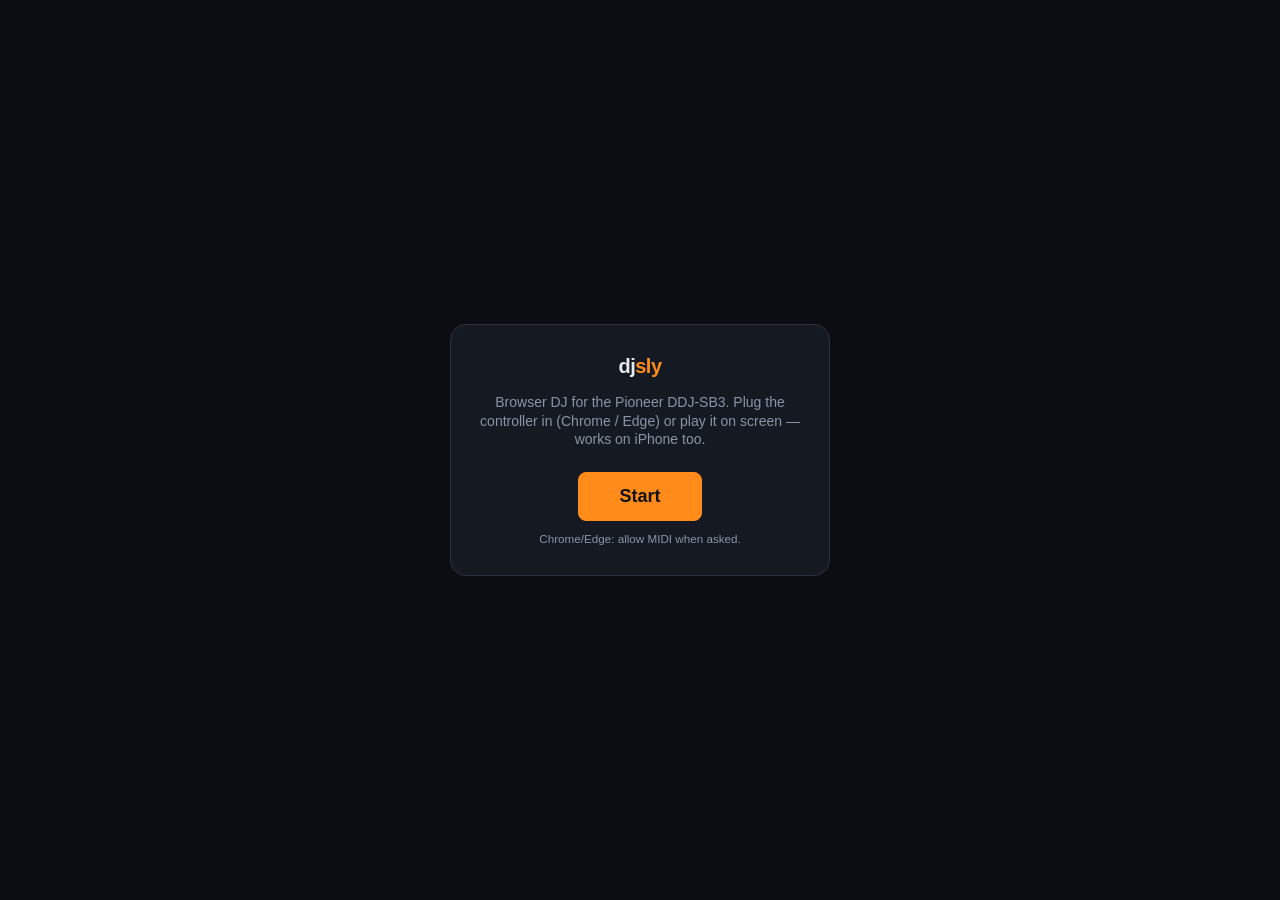
==== index.html @ 4628564f "feat: ddj-sb3 web dj player Two-deck browser DJ for the Pioneer DDJ-SB3 with an on-screen skin that " ====
<!doctype html>
<html lang="en">
<head>
<meta charset="utf-8">
<meta name="viewport" content="width=device-width, initial-scale=1, viewport-fit=cover, user-scalable=no">
<meta name="theme-color" content="#0b0d12">
<meta name="apple-mobile-web-app-capable" content="yes">
<meta name="apple-mobile-web-app-status-bar-style" content="black-translucent">
<meta name="apple-mobile-web-app-title" content="djsly">
<title>djsly — DDJ-SB3 Web DJ</title>
<link rel="manifest" href="manifest.webmanifest">
<link rel="icon" href="icon.svg" type="image/svg+xml">
<link rel="apple-touch-icon" href="icon-192.png">
<link rel="stylesheet" href="style.css">
</head>
<body>
<div id="gate">
  <div class="gate-card">
    <div class="logo">dj<span>sly</span></div>
    <p>Browser DJ for the Pioneer DDJ‑SB3. Plug the controller in (Chrome / Edge) or play it on screen — works on iPhone too.</p>
    <button id="start" class="primary">Start</button>
    <small id="gateNote"></small>
  </div>
</div>

<header class="top">
  <div class="logo">dj<span>sly</span></div>
  <nav class="tabs" id="tabs">
    <button data-view="mix" class="on">Decks</button>
    <button data-view="pads">Drumpad</button>
    <button data-view="library">Library</button>
  </nav>
  <div class="status">
    <span id="midiStatus" title="Web MIDI">no controller</span>
    <button id="split" class="chip" title="Master in left ear, cue in right ear">Split cue</button>
    <button id="rec" class="chip rec">● Rec</button>
    <button id="addBtn" class="chip">+ Tracks</button>
    <input id="fileIn" type="file" accept="audio/*,.mp3,.m4a,.wav,.aac,.flac,.ogg" multiple hidden>
  </div>
</header>

<section class="wave-strip">
  <div class="deck-info" id="info0">
    <div class="title">No track</div>
    <div class="meta"><span class="artist">Load A</span><span class="bpm">--.-</span><span class="time">-00:00.0</span><span class="elapsed">00:00.0</span></div>
    <canvas class="overview" id="ov0"></canvas>
  </div>
  <div class="scrollwrap"><canvas id="scroll" class="scroll"></canvas></div>
  <div class="deck-info right" id="info1">
    <div class="title">No track</div>
    <div class="meta"><span class="artist">Load B</span><span class="bpm">--.-</span><span class="time">-00:00.0</span><span class="elapsed">00:00.0</span></div>
    <canvas class="overview" id="ov1"></canvas>
  </div>
</section>

<main id="views">
  <!-- ================= DECKS + MIXER ================= -->
  <section class="view on" data-view="mix">
    <div class="mobile-tabs" id="mobileTabs">
      <button data-part="deck0" class="on">Deck A</button><button data-part="mixer">Mixer</button><button data-part="deck1">Deck B</button>
    </div>
    <div class="controller">
      <div class="deck part on" data-part="deck0" id="deck0"></div>
      <div class="mixer part" data-part="mixer" id="mixer"></div>
      <div class="deck part" data-part="deck1" id="deck1"></div>
    </div>
  </section>

  <!-- ================= DRUMPAD ================= -->
  <section class="view" data-view="pads">
    <div class="pads-head">
      <h2>Drumpad <small>16 slots · SB3 SAMPLER mode (deck A pads = 1–8, deck B = 9–16)</small></h2>
      <label>Vol <input id="samplerVol" type="range" min="0" max="1" step="0.01" value="0.9"></label>
      <button id="kitReset" class="chip">Reset kit</button>
      <input id="padFile" type="file" accept="audio/*" hidden>
    </div>
    <div class="drumpad" id="drumpad"></div>
    <p class="hint">Tap to play · long‑press (or right‑click) a pad to load your own sample · keys 1234 / QWER / ASDF / ZXCV</p>
  </section>

  <!-- ================= LIBRARY ================= -->
  <section class="view" data-view="library">
    <div class="lib-head">
      <h2>Library</h2>
      <button id="addBtn2" class="primary">+ Add tracks</button>
      <span class="hint">MP3 / M4A / WAV / FLAC from Files, iCloud Drive, or drag &amp; drop. Stored on this device.</span>
    </div>
    <div class="lib-list" id="libList"><div class="empty">No tracks yet. Add some.</div></div>
  </section>
</main>

<div class="toast"></div>
<div id="drop">Drop tracks to add them to the library</div>
<script type="module" src="js/app.js"></script>
</body>
</html>
---- style.css ----
:root{--bg:#0b0d12;--panel:#151a22;--panel2:#1c222c;--line:#2a323f;--text:#e6ebf2;--dim:#8a94a6;--acc:#ff8c1a;--acc2:#38bdf8;--green:#4ade80;--red:#f43f5e;--pad:#232a36;--pad-on:#ff8c1a;--wave-lo:#3b82f6;--wave-mid:#f59e0b;--wave-hi:#e2e8f0}
*{box-sizing:border-box;-webkit-tap-highlight-color:transparent;user-select:none;-webkit-user-select:none;touch-action:manipulation}
html,body{margin:0;height:100%;background:var(--bg);color:var(--text);font:14px/1.3 -apple-system,Inter,Segoe UI,Roboto,sans-serif;overscroll-behavior:none}
body{display:flex;flex-direction:column;min-height:100dvh;padding-bottom:env(safe-area-inset-bottom)}
button{font:inherit;color:inherit;background:var(--panel2);border:1px solid var(--line);border-radius:8px;padding:6px 10px;cursor:pointer}
button:active{transform:translateY(1px)}
.primary{background:var(--acc);color:#111;border-color:var(--acc);font-weight:700}
.chip{padding:4px 10px;border-radius:999px;font-size:12px}
.chip.on{background:var(--acc2);color:#04131a;border-color:var(--acc2)}
.chip.rec.on{background:var(--red);color:#fff;border-color:var(--red);animation:blink 1s infinite}
@keyframes blink{50%{opacity:.6}}
.logo{font-weight:900;letter-spacing:-.5px;font-size:20px}.logo span{color:var(--acc)}
/* gate */
#gate{position:fixed;inset:0;background:var(--bg);z-index:50;display:flex;align-items:center;justify-content:center;padding:20px}
#gate.hide{display:none}
.gate-card{max-width:380px;text-align:center;background:var(--panel);border:1px solid var(--line);border-radius:16px;padding:28px}
.gate-card p{color:var(--dim)}.gate-card .primary{font-size:18px;padding:12px 40px;margin:10px 0}.gate-card small{display:block;color:var(--dim)}
/* top */
.top{display:flex;align-items:center;gap:12px;padding:8px 12px;padding-top:calc(8px + env(safe-area-inset-top));border-bottom:1px solid var(--line);background:var(--panel)}
.tabs{display:flex;gap:4px;background:var(--bg);padding:3px;border-radius:10px}
.tabs button{border:0;background:transparent;padding:6px 12px;border-radius:8px;color:var(--dim)}
.tabs button.on{background:var(--panel2);color:var(--text)}
.status{margin-left:auto;display:flex;gap:6px;align-items:center;flex-wrap:wrap;justify-content:flex-end}
#midiStatus{font-size:11px;color:var(--dim);padding:3px 8px;border:1px dashed var(--line);border-radius:999px}
#midiStatus.on{color:var(--green);border-style:solid;border-color:var(--green)}
/* waveform strip */
.wave-strip{display:grid;grid-template-columns:260px 1fr 260px;grid-template-rows:120px;height:120px;overflow:hidden;background:#05070b;border-bottom:1px solid var(--line)}
.deck-info{padding:6px 10px;display:flex;flex-direction:column;gap:2px;min-width:0;border-right:1px solid var(--line)}
.deck-info.right{border-right:0;border-left:1px solid var(--line);text-align:right}
.deck-info .title{font-weight:700;white-space:nowrap;overflow:hidden;text-overflow:ellipsis;font-size:15px}
.deck-info .meta{display:flex;gap:10px;font-variant-numeric:tabular-nums;color:var(--dim);font-size:12px;white-space:nowrap;overflow:hidden}
.deck-info.right .meta{flex-direction:row-reverse}
.deck-info .artist{overflow:hidden;text-overflow:ellipsis;flex:1;min-width:0}
.deck-info .bpm{color:var(--text);font-weight:700}.deck-info .time{color:var(--text)}
.overview{width:100%;height:44px;margin-top:auto;border-radius:4px;background:#0e1219}
.scrollwrap{position:relative;overflow:hidden;min-width:0}
.scroll{position:absolute;inset:0;width:100%;height:100%;display:block}
/* views */
#views{flex:1;min-height:0;overflow:auto}
.view{display:none;padding:10px}.view.on{display:block}
.mobile-tabs{display:none;gap:4px;margin-bottom:8px}
.mobile-tabs button{flex:1;border-radius:8px;padding:8px}.mobile-tabs button.on{background:var(--acc);color:#111;border-color:var(--acc)}
.controller{display:grid;grid-template-columns:1fr 300px 1fr;gap:10px;max-width:1500px;margin:0 auto}
.part{background:var(--panel);border:1px solid var(--line);border-radius:14px;padding:12px}
/* deck layout */
.deck{display:grid;grid-template-columns:auto 1fr auto;grid-template-rows:auto 1fr auto;gap:10px;align-items:start}
.deck .looprow{grid-column:1/4;display:flex;gap:8px;align-items:center;flex-wrap:wrap}
.deck .looprow .sp{flex:1}
.deck .transport{display:flex;flex-direction:column;gap:8px;align-items:center;justify-content:flex-end;align-self:stretch}
.deck .jogwrap{display:flex;align-items:center;justify-content:center}
.deck .tempowrap{display:flex;flex-direction:column;align-items:center;gap:6px;align-self:stretch}
.deck .padsec{grid-column:1/4}
.btn{min-width:44px;height:36px;border-radius:8px;font-size:11px;font-weight:700;letter-spacing:.3px;text-transform:uppercase;color:var(--dim);background:var(--panel2)}
.btn.on{color:#111;background:var(--acc);border-color:var(--acc);box-shadow:0 0 12px rgba(255,140,26,.5)}
.btn.blue.on{background:var(--acc2);border-color:var(--acc2);box-shadow:0 0 12px rgba(56,189,248,.5)}
.btn.green.on{background:var(--green);border-color:var(--green);box-shadow:0 0 12px rgba(74,222,128,.5)}
.btn.round{width:64px;height:64px;border-radius:50%;font-size:10px}
.btn.big{width:76px;height:76px;border-radius:50%;font-size:11px}
.btn.orange{background:#5a3210;color:#ffb066}
.btn.orange.on{background:var(--acc);color:#111}
.btn.tiny{min-width:34px;height:28px;font-size:9px;padding:0 6px}
.btn.shift{width:44px;height:28px;font-size:9px}
.btn.shift.on{background:#fff;color:#111;border-color:#fff}
/* jog */
.jog{width:min(46vw,240px);height:min(46vw,240px);border-radius:50%;background:radial-gradient(circle at 50% 50%,#2a313c 0 33%,#1b2029 34% 60%,#11151c 61% 100%);border:2px solid #30394a;position:relative;cursor:grab;box-shadow:inset 0 0 30px #000, 0 6px 20px #000}
.jog::before{content:"";position:absolute;inset:8px;border-radius:50%;border:1px dashed #3a4456}
.jog .platter{position:absolute;inset:18%;border-radius:50%;background:radial-gradient(circle,#3b4351 0 30%,#262c37 31% 100%);border:1px solid #444d5c;transition:none}
.jog .platter::after{content:"";position:absolute;top:6%;left:50%;width:4px;height:14%;margin-left:-2px;background:var(--acc);border-radius:2px}
.jog.touch .platter{box-shadow:0 0 0 3px var(--acc)}
.jog .lbl{position:absolute;bottom:10%;left:0;right:0;text-align:center;font-size:10px;color:var(--dim);letter-spacing:2px}
/* pads */
.padmodes{display:grid;grid-template-columns:repeat(4,1fr);gap:6px;margin-bottom:6px}
.padmodes .btn{height:30px;font-size:9px;min-width:0;padding:0 4px}
.padmodes .btn small{display:block;font-size:7px;opacity:.6}
.padgrid{display:grid;grid-template-columns:repeat(4,1fr);gap:6px}
.pad{aspect-ratio:1.6;border-radius:8px;background:var(--pad);border:1px solid var(--line);display:flex;flex-direction:column;align-items:center;justify-content:center;font-size:10px;color:var(--dim);position:relative;cursor:pointer;overflow:hidden}
.pad b{font-size:12px;color:var(--text)}
.pad.lit{background:#3a2a14;border-color:#7a4a12;color:#ffb066}
.pad.lit b{color:#ffd9b0}
.pad.on{background:var(--pad-on);color:#111;border-color:var(--pad-on);box-shadow:0 0 14px rgba(255,140,26,.7)}
.pad.on b{color:#111}
.pad.b.lit{background:#10303a;border-color:#1d6f8a;color:#8ad8f7}.pad.b.on{background:var(--acc2);border-color:var(--acc2)}
/* knobs & faders */
.knob{width:44px;height:44px;border-radius:50%;background:radial-gradient(circle,#3b4351 0 60%,#1b2029 61% 100%);border:1px solid #4a5468;position:relative;cursor:ns-resize;margin:0 auto;box-shadow:0 3px 8px #000}
.knob::after{content:"";position:absolute;left:50%;top:3px;width:3px;height:40%;margin-left:-1.5px;background:var(--text);border-radius:2px;transform-origin:50% 100%;transform:translateY(0) rotate(var(--rot,0deg));}
.knob i{position:absolute;inset:0;transform:rotate(var(--rot,0deg))}
.knob i::before{content:"";position:absolute;left:50%;top:4px;width:3px;height:36%;margin-left:-1.5px;background:var(--acc);border-radius:2px}
.knob::after{display:none}
.knob.small{width:36px;height:36px}
.klabel{font-size:9px;color:var(--dim);text-align:center;text-transform:uppercase;letter-spacing:.5px;margin-top:3px}
.fader{width:40px;height:140px;background:linear-gradient(#000,#000) center/4px 100% no-repeat,var(--panel2);border:1px solid var(--line);border-radius:6px;position:relative;cursor:ns-resize;touch-action:none}
.fader .cap{position:absolute;left:4px;right:4px;height:22px;background:linear-gradient(#5b6473,#2c333f);border:1px solid #6d778a;border-radius:3px;top:calc((1 - var(--v,1)) * (100% - 22px))}
.fader.tall{height:200px}
.xfader{width:100%;height:40px;background:linear-gradient(90deg,#000,#000) center/100% 4px no-repeat,var(--panel2);border:1px solid var(--line);border-radius:6px;position:relative;cursor:ew-resize;touch-action:none}
.xfader .cap{position:absolute;top:4px;bottom:4px;width:26px;background:linear-gradient(90deg,#5b6473,#2c333f);border:1px solid #6d778a;border-radius:3px;left:calc(var(--v,.5) * (100% - 26px))}
.vu{width:8px;height:140px;background:var(--panel2);border:1px solid var(--line);border-radius:3px;position:relative;overflow:hidden}
.vu i{position:absolute;left:0;right:0;bottom:0;height:calc(var(--v,0) * 100%);background:linear-gradient(to top,var(--green) 0 60%,var(--acc) 60% 85%,var(--red) 85%)}
/* mixer */
.mixer{display:flex;flex-direction:column;gap:10px}
.mixer .row{display:grid;grid-template-columns:1fr 1fr 1fr;gap:6px;align-items:end;text-align:center}
.mixer .row.two{grid-template-columns:1fr 1fr}
.mixer .browse{display:grid;grid-template-columns:1fr auto 1fr;gap:6px;align-items:center}
.mixer .browse .knob{width:52px;height:52px}
.mixer .faders{display:grid;grid-template-columns:auto 1fr 1fr auto;gap:6px;justify-items:center;align-items:end}
.mixer .sec{font-size:9px;letter-spacing:1px;color:var(--dim);text-align:center;text-transform:uppercase;border-top:1px solid var(--line);padding-top:6px}
.fxrow{display:grid;grid-template-columns:1fr 1fr;gap:8px}
.fxunit{background:var(--panel2);border-radius:10px;padding:8px;display:flex;flex-direction:column;gap:6px;align-items:center}
.fxunit .fxb{display:flex;gap:4px}.fxunit .btn{min-width:0;flex:1;padding:0 8px;font-size:9px}
/* drumpad view */
.pads-head{display:flex;gap:12px;align-items:center;flex-wrap:wrap;margin-bottom:10px}
.pads-head h2{margin:0;font-size:18px}.pads-head small{color:var(--dim);font-weight:400;font-size:12px}
.drumpad{display:grid;grid-template-columns:repeat(4,1fr);gap:10px;max-width:640px;margin:0 auto}
.drumpad .pad{aspect-ratio:1;font-size:12px;border-radius:14px}
.drumpad .pad b{font-size:14px}.drumpad .pad small{font-size:9px;opacity:.6}
.hint{color:var(--dim);font-size:12px;text-align:center}
/* library */
.lib-head{display:flex;gap:12px;align-items:center;flex-wrap:wrap;margin-bottom:10px}.lib-head h2{margin:0;font-size:18px}
.lib-list{display:flex;flex-direction:column;gap:4px;max-width:900px;margin:0 auto}
.lib-list .empty{color:var(--dim);text-align:center;padding:40px}
.track{display:grid;grid-template-columns:1fr auto auto auto auto auto;gap:8px;align-items:center;background:var(--panel);border:1px solid var(--line);border-radius:10px;padding:8px 10px}
.track.sel{border-color:var(--acc);background:#20180f}
.track .nm{min-width:0;overflow:hidden;text-overflow:ellipsis;white-space:nowrap}
.track .nm small{display:block;color:var(--dim)}
.track .bpm{font-variant-numeric:tabular-nums;color:var(--acc);font-weight:700;min-width:48px;text-align:right}
.track .dur{color:var(--dim);font-variant-numeric:tabular-nums}
.track .btn{min-width:40px;height:32px}
.track .del{color:var(--dim);border:0;background:transparent}
.toast{position:fixed;left:50%;bottom:24px;transform:translateX(-50%) translateY(20px);background:#fff;color:#111;padding:8px 14px;border-radius:999px;font-weight:600;opacity:0;transition:.2s;pointer-events:none;z-index:60}
.toast.show{opacity:1;transform:translateX(-50%)}
#drop{position:fixed;inset:0;background:rgba(255,140,26,.15);border:3px dashed var(--acc);display:none;align-items:center;justify-content:center;font-size:24px;font-weight:700;z-index:40;pointer-events:none}
#drop.on{display:flex}
/* responsive */
@media (max-width:1000px){
  .controller{grid-template-columns:1fr}
  .mobile-tabs{display:flex}
  .part{display:none}.part.on{display:grid}.mixer.part.on{display:flex}
  .wave-strip{grid-template-columns:1fr 1fr;grid-template-rows:auto 70px;height:auto}
  .scrollwrap{grid-column:1/3;grid-row:2}
  .deck-info{border:0!important;padding:4px 8px}.overview{height:26px}
  .tabs button{padding:6px 8px}
  .status .chip{font-size:11px;padding:3px 8px}
}
@media (max-width:520px){
  .top{gap:6px;padding:6px 8px}.logo{font-size:16px}
  #addBtn{display:none}
  .deck-info .meta{gap:6px;font-size:11px}
  .deck{grid-template-columns:auto 1fr auto;gap:6px}
  .btn.big{width:64px;height:64px}.btn.round{width:54px;height:54px}
  .fader{height:120px}.fader.tall{height:150px}
}
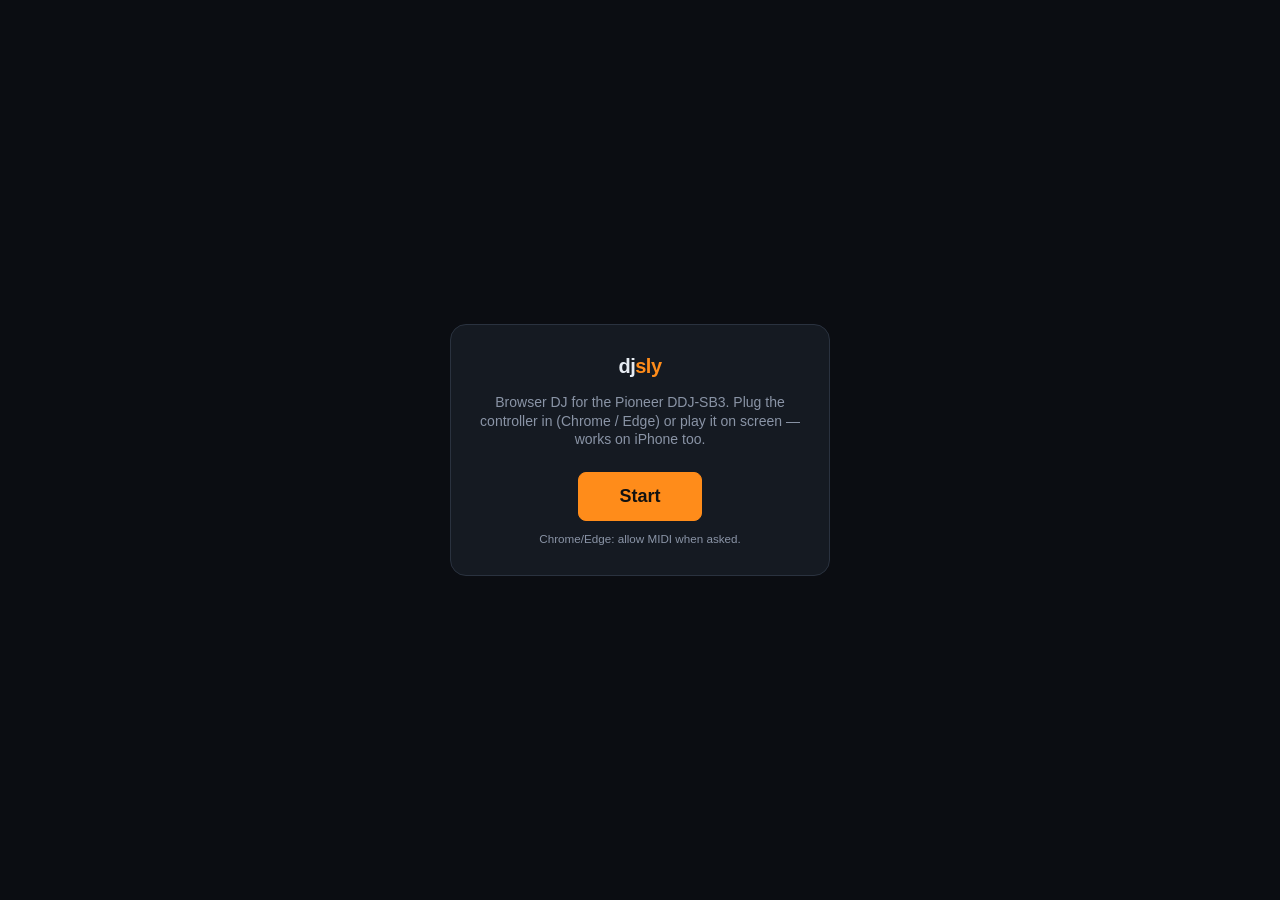
==== commit 86fa3b33: "feat: record master to mp3 Encode the master bus in the browser with lamejs (192k) instead of MediaR" ====
--- a/index.html
+++ b/index.html
@@ -91,6 +91,7 @@
 
 <div class="toast"></div>
 <div id="drop">Drop tracks to add them to the library</div>
+<script src="lame.min.js"></script>
 <script type="module" src="js/app.js"></script>
 </body>
 </html>
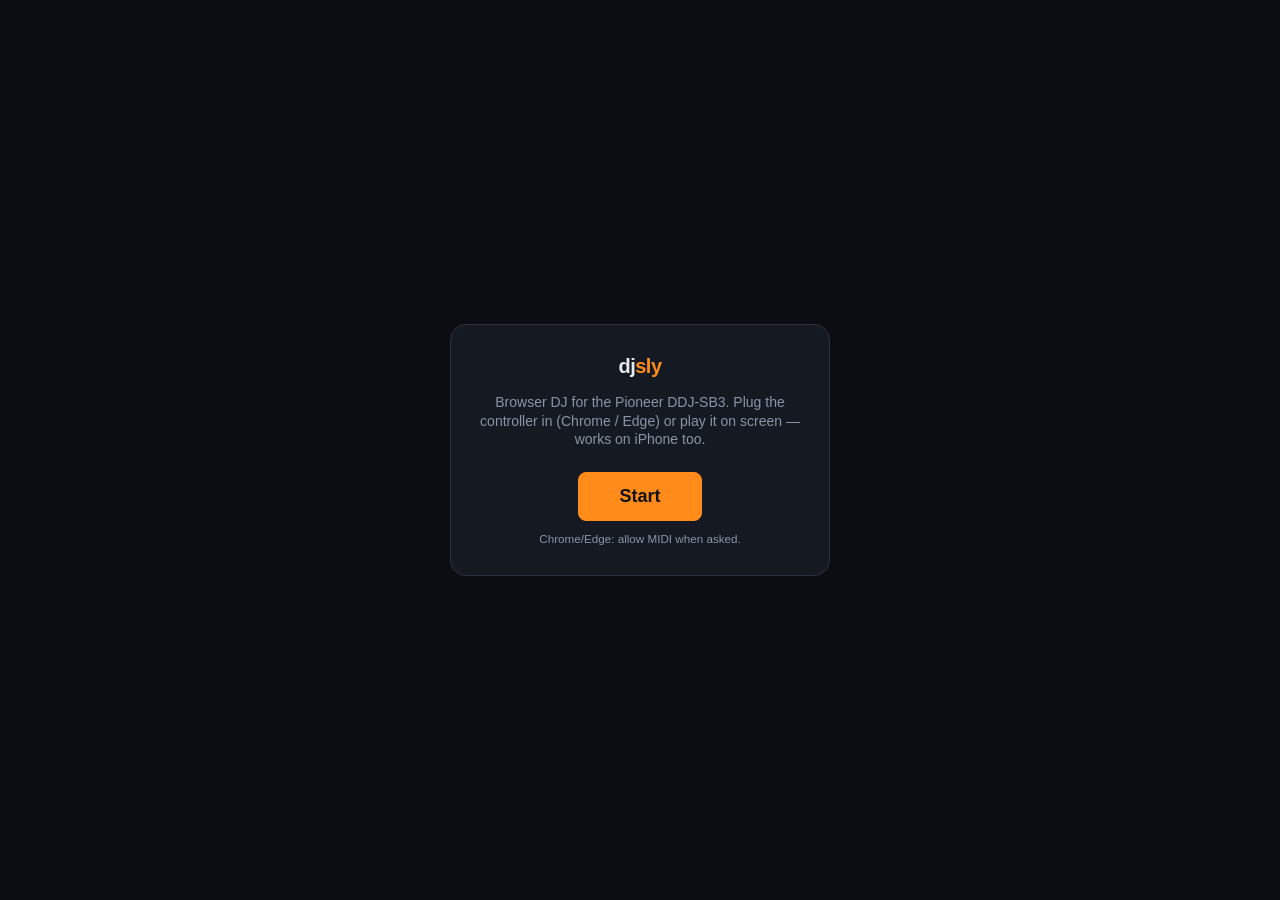
==== commit c0025f97: "feat: stems, quantized cue, key detection, sampler on pad scratch - pad modes remapped: PAD SCRATCH " ====
--- a/index.html
+++ b/index.html
@@ -42,13 +42,13 @@
 <section class="wave-strip">
   <div class="deck-info" id="info0">
     <div class="title">No track</div>
-    <div class="meta"><span class="artist">Load A</span><span class="bpm">--.-</span><span class="time">-00:00.0</span><span class="elapsed">00:00.0</span></div>
+    <div class="meta"><span class="artist">Load A</span><span class="key"></span><span class="bpm">--.-</span><span class="time">-00:00.0</span><span class="elapsed">00:00.0</span></div>
     <canvas class="overview" id="ov0"></canvas>
   </div>
   <div class="scrollwrap"><canvas id="scroll" class="scroll"></canvas></div>
   <div class="deck-info right" id="info1">
     <div class="title">No track</div>
-    <div class="meta"><span class="artist">Load B</span><span class="bpm">--.-</span><span class="time">-00:00.0</span><span class="elapsed">00:00.0</span></div>
+    <div class="meta"><span class="artist">Load B</span><span class="key"></span><span class="bpm">--.-</span><span class="time">-00:00.0</span><span class="elapsed">00:00.0</span></div>
     <canvas class="overview" id="ov1"></canvas>
   </div>
 </section>
@@ -69,10 +69,11 @@
   <!-- ================= DRUMPAD ================= -->
   <section class="view" data-view="pads">
     <div class="pads-head">
-      <h2>Drumpad <small>16 slots · SB3 SAMPLER mode (deck A pads = 1–8, deck B = 9–16)</small></h2>
+      <h2>Drumpad <small>16 slots · SB3 PAD SCRATCH button = Sampler (deck A pads = 1–8, deck B = 9–16)</small></h2>
       <label>Vol <input id="samplerVol" type="range" min="0" max="1" step="0.01" value="0.9"></label>
       <button id="kitReset" class="chip">Reset kit</button>
       <input id="padFile" type="file" accept="audio/*" hidden>
+      <input id="stemFile" type="file" accept="audio/*,.mp3,.wav,.m4a,.flac" multiple hidden>
     </div>
     <div class="drumpad" id="drumpad"></div>
     <p class="hint">Tap to play · long‑press (or right‑click) a pad to load your own sample · keys 1234 / QWER / ASDF / ZXCV</p>
@@ -83,7 +84,7 @@
     <div class="lib-head">
       <h2>Library</h2>
       <button id="addBtn2" class="primary">+ Add tracks</button>
-      <span class="hint">MP3 / M4A / WAV / FLAC from Files, iCloud Drive, or drag &amp; drop. Stored on this device.</span>
+      <span class="hint">MP3 / M4A / WAV / FLAC from Files, iCloud Drive, or drag &amp; drop. Stored on this device. <b>Stems</b>: run <code>tools/make-stems.sh song.mp3</code> on the Mac, then attach the 4 files here.</span>
     </div>
     <div class="lib-list" id="libList"><div class="empty">No tracks yet. Add some.</div></div>
   </section>
--- a/style.css
+++ b/style.css
@@ -117,7 +117,7 @@
 .lib-head{display:flex;gap:12px;align-items:center;flex-wrap:wrap;margin-bottom:10px}.lib-head h2{margin:0;font-size:18px}
 .lib-list{display:flex;flex-direction:column;gap:4px;max-width:900px;margin:0 auto}
 .lib-list .empty{color:var(--dim);text-align:center;padding:40px}
-.track{display:grid;grid-template-columns:1fr auto auto auto auto auto;gap:8px;align-items:center;background:var(--panel);border:1px solid var(--line);border-radius:10px;padding:8px 10px}
+.track{display:grid;grid-template-columns:1fr auto auto auto auto auto auto auto;gap:8px;align-items:center;background:var(--panel);border:1px solid var(--line);border-radius:10px;padding:8px 10px}
 .track.sel{border-color:var(--acc);background:#20180f}
 .track .nm{min-width:0;overflow:hidden;text-overflow:ellipsis;white-space:nowrap}
 .track .nm small{display:block;color:var(--dim)}
@@ -148,3 +148,10 @@
   .btn.big{width:64px;height:64px}.btn.round{width:54px;height:54px}
   .fader{height:120px}.fader.tall{height:150px}
 }
+
+.key{font-size:11px;font-weight:800;padding:2px 7px;border-radius:999px;background:#2a323f;color:#fff;min-width:30px;text-align:center}
+.key:empty{display:none}
+.key[data-c$="A"]{background:#7c3aed}.key[data-c$="B"]{background:#0ea5e9}
+.deck-info .key{align-self:center}
+.track .nm em{font-style:normal;color:var(--acc);font-weight:700;font-size:10px;letter-spacing:.5px}
+.lib-head code{background:var(--panel2);padding:1px 5px;border-radius:4px}
